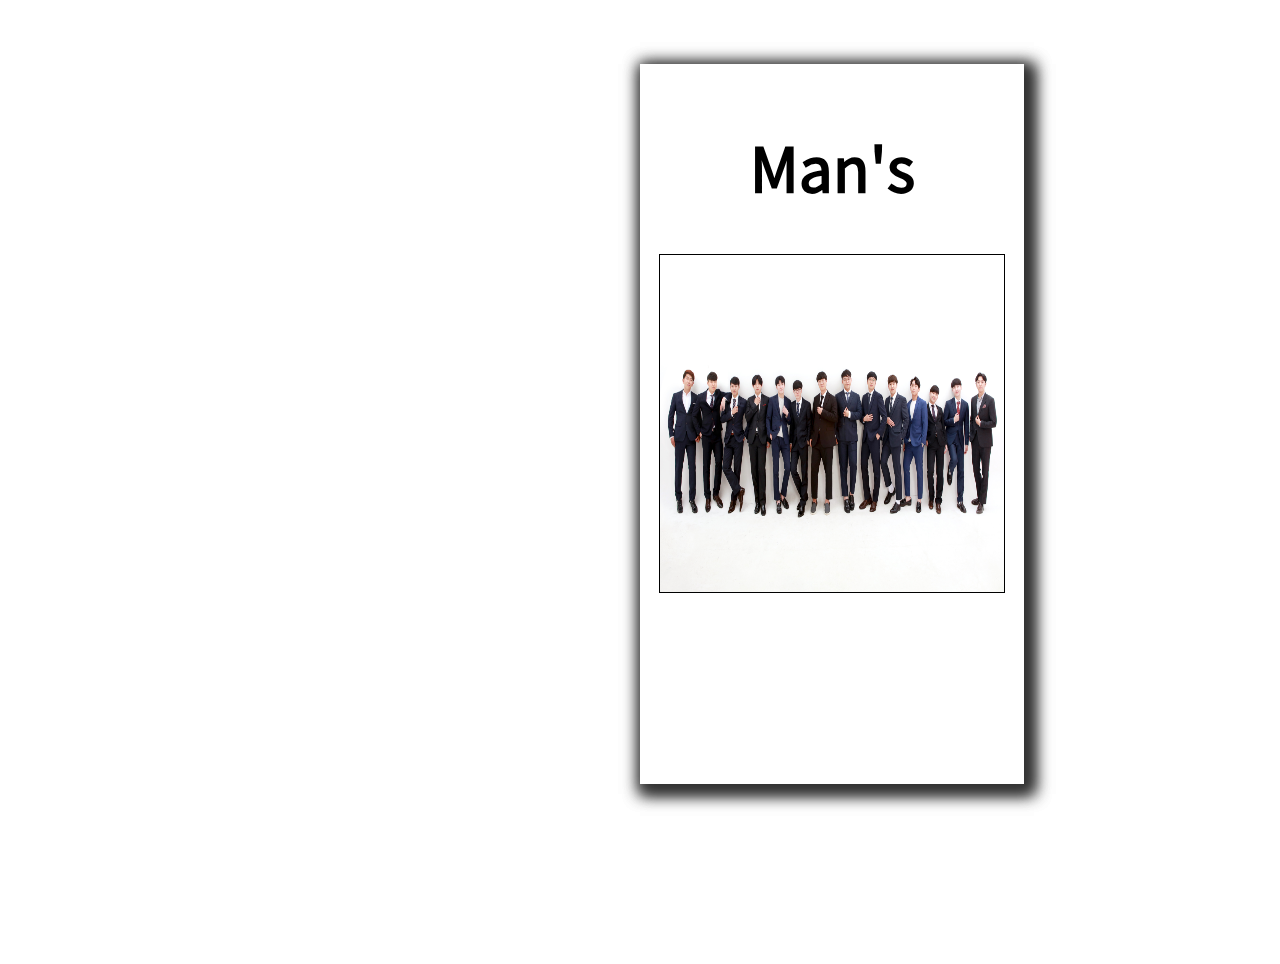
==== fds-PR/index.html @ e63c07d4 "사진첩 미완" ====
<!DOCTYPE html>
<html lang="ko">

<head>
  <meta charset="UTF-8">
  <meta name="viewport" content="width=device-width, initial-scale=1.0">
  <meta http-equiv="X-UA-Compatible" content="ie=edge">
  <title>Book</title>
  <link rel="stylesheet" href="./index.css">
</head>

<body>
  <article class="book">
    <section class="page index">
      <div class="front">
        <h1>Man's</h1>
        <div class="front-click"></div>
        <img class="front-img" src="./img/단3.jpg" alt="정장 단체 사진">
      </div>
      <div class="back back-padding">
        <div class="back-click"></div>
        <h2 class="chapter1">존잘러</h2>
        <img class="img1" src="./img/동1.jpg" alt="">
      </div>
    </section>
    <section class="page">
      <div class="front front-padding2"></div>
      <div class="back2"></div>
    </section>
  </article>
  <script src="index.js"></script>
</body>

</html>
---- fds-PR/index.css ----
@charset "utf-8";
@import url("normalize.css");
@import url("./fonts.css");
*, *::before, *::after {
  box-sizing: border-box;
}

/* CSS Reset */

html, body, button, div, span, applet, object, iframe, h1, h2, h3, h4, h5, h6, p, blockquote, pre, a, abbr, acronym, address, big, cite, code, del, dfn, em, img, ins, kbd, q, s, samp, small, strike, strong, sub, sup, tt, var, b, u, i, center, dl, dt, dd, ol, ul, li, fieldset, form, label, legend, table, caption, tbody, tfoot, thead, tr, th, td, article, aside, canvas, details, embed, figure, figcaption, footer, header, hgroup, menu, nav, output, ruby, section, summary, time, mark, audio, video {
  margin: 0;
  padding: 0;
  border: 0;
  font-size: 100%;
  font: inherit;
  vertical-align: baseline;
}
ul {
  list-style: none;
}
table {
  border-collapse: collapse;
  border-spacing: 0;
}

/* 링크 스타일 */

a {
  color: inherit;
  text-decoration: none;
}
a:hover, a:focus {
  color: #f00;
}
.readable-hidden, .a11y, legend {
  /* position: absolute;
  left: -9999em; */
  position: absolute;
  width: 1px;
  height: 1px;
  overflow: hidden;
  margin: -1px;
  /* font-size: 0;
  line-height: 0; */
  clip: rect(0, 0, 0, 0)
}
.clearfix::after {
  content: "";
  clear: both;
  display: block;
}

/* 레이아웃 설계 */

html {
  height: 100%;
  overflow: hidden;
  font-size: 10px;
}
body {
  background: #fff;
  margin: 0;
  width: 100%;
  height: 100%;
  font-family: 'Noto Sans Regular', sans-serif;
  font-size: 1.4rem;
  color: #181818;
}
.book {
  margin: 5% 5% 5% 50%;
  position: relative;
  width: 30%;
  height: 80%;
  perspective: 1500px;
}
.page, .page2 {
  position: absolute;
  width: 100%;
  height: 100%;
  transition: 1.5s;
  transform-style: preserve-3d;
  transform-origin: left center;
  box-shadow: 5px 5px 15px 5px #333;
}
.front.front-padding {
  border: 1px solid #000;
  background: #fff;
}
.back.back-padding {
  border: 1px solid #000;
  background: #fff;
}
.front.front-padding2 {
  border: 1px solid #000;
  background: #fff;
}
.front, .back {
  position: absolute;
  width: 100%;
  height: 100%;
  padding: 6% 5% 5%;
  backface-visibility: hidden;
  background: #fff;
}
.front-img {
  margin-top: 15%;
  width: 100%;
  height: 50%;
  border: 1px solid #000;
}
.back {
  transform: rotateY(180deg);
}
.front-click {
  position: absolute;
  width: 80px;
  height: 80px;
  top: 0;
  right: 0;
  cursor: pointer;
}
.front-click:hover {
  width: 80px;
  height: 80px;
  background: linear-gradient(45deg, #f6f8f9 0%, #e5ebee 50%, #d7dee3 51%, #f5f7f9 100%);
}
.back-click {
  position: absolute;
  width: 80px;
  height: 80px;
  top: 0;
  left: 0;
  cursor: pointer;
}
.back-click:hover {
  width: 80px;
  height: 80px;
  background: linear-gradient(135deg, #050505 0%, #0f0e0e 47%, #0f0e0e 47%, #0f0e0e 47%, #ffffff 48%, #ffffff 70%, #f7f9f9 100%);
}
h1 {
  padding-top: 10%;
  font-weight: bold;
  color: #000;
  background: #fff;
  font-size: 6rem;
  text-align: center;
  height: 17%;
}
.page.index {
  z-index: 1;
}
.active {
  transform: rotateY(-180deg);
}
.chapter1 {
  margin-top: 4%;
  font-size: 3rem;
  font-weight: bold;
  text-align: center;
}
.img1 {
  margin-top: 10%;
  width: 100%;
  height: 50%;
  border: 1px solid #000;
}
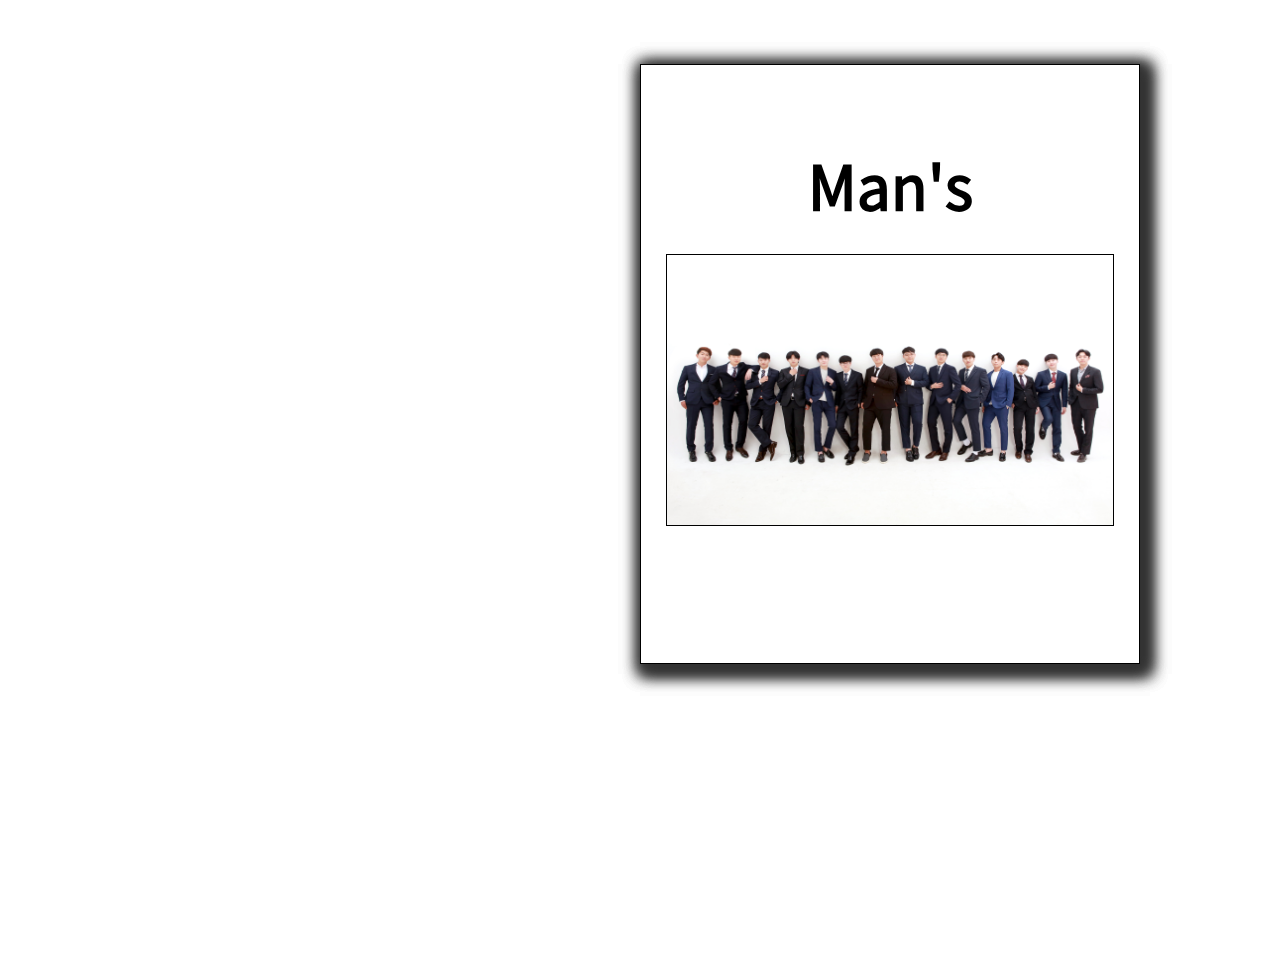
==== commit 5088d0e3: "사진첩 미완" ====
--- a/fds-PR/index.html
+++ b/fds-PR/index.html
@@ -11,24 +11,32 @@
 
 <body>
   <article class="book">
-    <section class="page index">
+    <section class="page active">
       <div class="front">
         <h1>Man's</h1>
         <div class="front-click"></div>
         <img class="front-img" src="./img/단3.jpg" alt="정장 단체 사진">
       </div>
-      <div class="back back-padding">
+      <div class="back">
         <div class="back-click"></div>
-        <h2 class="chapter1">존잘러</h2>
-        <img class="img1" src="./img/동1.jpg" alt="">
+        <h2 class="chapter1">존 잘 러</h2>
+        <img class="img1" src="./img/현1.jpg" alt="">
       </div>
     </section>
     <section class="page">
-      <div class="front front-padding2"></div>
-      <div class="back2"></div>
+      <div class="front">
+        <div class="front-click"></div>
+      </div>
+      <div class="back"></div>
     </section>
-  </article>
-  <script src="index.js"></script>
+    <section class="page">
+      <div class="front">
+        <div class="front-click"></div>
+      </div>
+      <div class="back"></div>
+    </section>
+
+    <script src="./index.js"></script>
 </body>
 
 </html>--- a/fds-PR/index.css
+++ b/fds-PR/index.css
@@ -69,8 +69,8 @@
 .book {
   margin: 5% 5% 5% 50%;
   position: relative;
-  width: 30%;
-  height: 80%;
+  width: 500px;
+  height: 600px;
   perspective: 1500px;
 }
 .page, .page2 {
@@ -81,18 +81,7 @@
   transform-style: preserve-3d;
   transform-origin: left center;
   box-shadow: 5px 5px 15px 5px #333;
-}
-.front.front-padding {
   border: 1px solid #000;
-  background: #fff;
-}
-.back.back-padding {
-  border: 1px solid #000;
-  background: #fff;
-}
-.front.front-padding2 {
-  border: 1px solid #000;
-  background: #fff;
 }
 .front, .back {
   position: absolute;
@@ -146,10 +135,10 @@
   text-align: center;
   height: 17%;
 }
-.page.index {
+.page.active {
   z-index: 1;
 }
-.active {
+.page.flipped {
   transform: rotateY(-180deg);
 }
 .chapter1 {
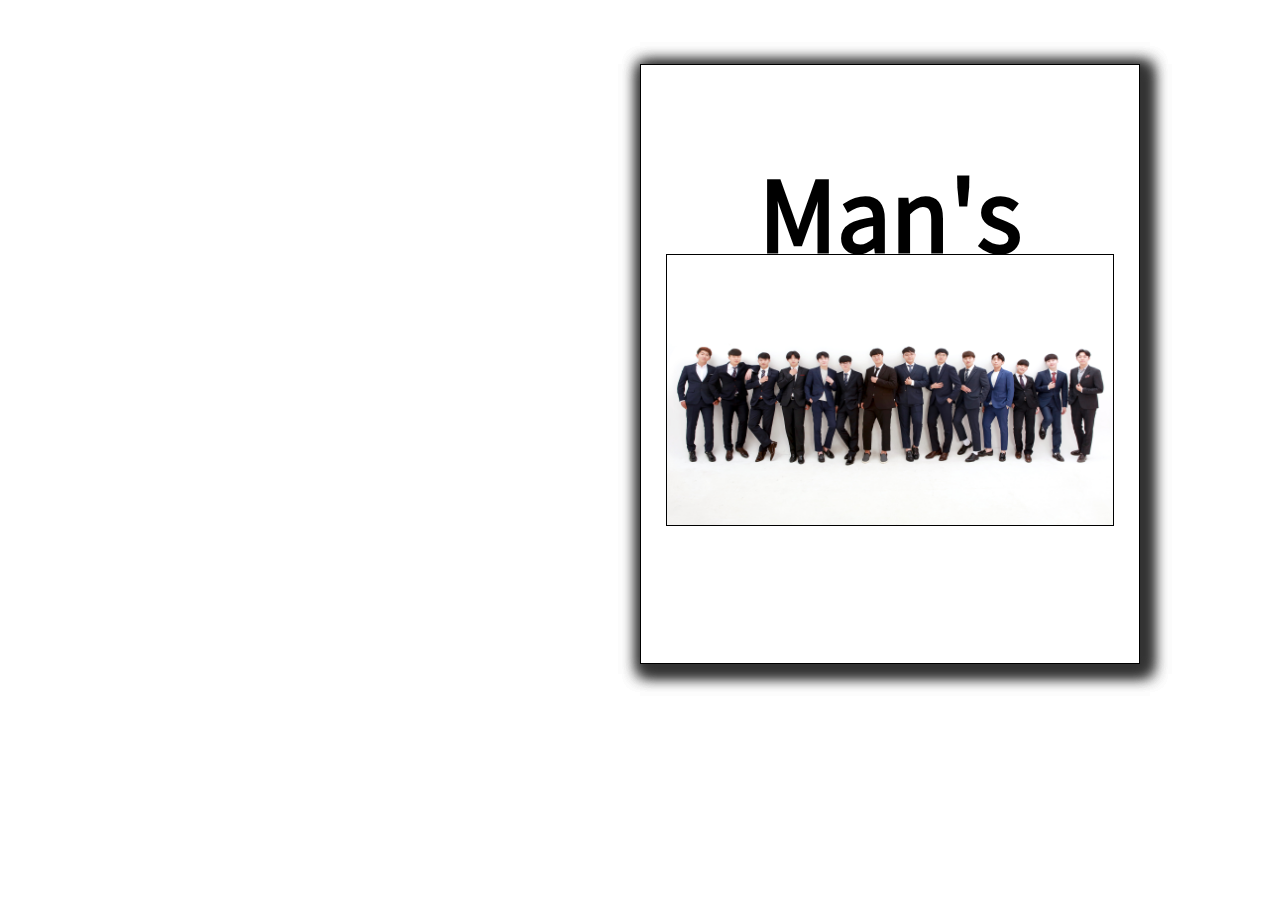
==== commit 6aab9b72: "사진첩 미완" ====
--- a/fds-PR/index.html
+++ b/fds-PR/index.html
@@ -27,7 +27,8 @@
       <div class="front">
         <div class="front-click"></div>
       </div>
-      <div class="back"></div>
+      <div class="back">
+      </div>
     </section>
     <section class="page">
       <div class="front">
--- a/fds-PR/index.css
+++ b/fds-PR/index.css
@@ -52,104 +52,199 @@
 
 /* 레이아웃 설계 */
 
-html {
-  height: 100%;
-  overflow: hidden;
-  font-size: 10px;
-}
-body {
-  background: #fff;
-  margin: 0;
-  width: 100%;
-  height: 100%;
-  font-family: 'Noto Sans Regular', sans-serif;
-  font-size: 1.4rem;
-  color: #181818;
-}
-.book {
-  margin: 5% 5% 5% 50%;
-  position: relative;
-  width: 500px;
-  height: 600px;
-  perspective: 1500px;
-}
-.page, .page2 {
-  position: absolute;
-  width: 100%;
-  height: 100%;
-  transition: 1.5s;
-  transform-style: preserve-3d;
-  transform-origin: left center;
-  box-shadow: 5px 5px 15px 5px #333;
-  border: 1px solid #000;
-}
-.front, .back {
-  position: absolute;
-  width: 100%;
-  height: 100%;
-  padding: 6% 5% 5%;
-  backface-visibility: hidden;
-  background: #fff;
-}
-.front-img {
-  margin-top: 15%;
-  width: 100%;
-  height: 50%;
-  border: 1px solid #000;
-}
-.back {
-  transform: rotateY(180deg);
-}
-.front-click {
-  position: absolute;
-  width: 80px;
-  height: 80px;
-  top: 0;
-  right: 0;
-  cursor: pointer;
-}
-.front-click:hover {
-  width: 80px;
-  height: 80px;
-  background: linear-gradient(45deg, #f6f8f9 0%, #e5ebee 50%, #d7dee3 51%, #f5f7f9 100%);
-}
-.back-click {
-  position: absolute;
-  width: 80px;
-  height: 80px;
-  top: 0;
-  left: 0;
-  cursor: pointer;
-}
-.back-click:hover {
-  width: 80px;
-  height: 80px;
-  background: linear-gradient(135deg, #050505 0%, #0f0e0e 47%, #0f0e0e 47%, #0f0e0e 47%, #ffffff 48%, #ffffff 70%, #f7f9f9 100%);
-}
-h1 {
-  padding-top: 10%;
-  font-weight: bold;
-  color: #000;
-  background: #fff;
-  font-size: 6rem;
-  text-align: center;
-  height: 17%;
-}
-.page.active {
-  z-index: 1;
-}
-.page.flipped {
-  transform: rotateY(-180deg);
-}
-.chapter1 {
-  margin-top: 4%;
-  font-size: 3rem;
-  font-weight: bold;
-  text-align: center;
-}
-.img1 {
-  margin-top: 10%;
-  width: 100%;
-  height: 50%;
-  border: 1px solid #000;
+@media screen and (min-width:1000px) {
+  body {
+    background: #fff;
+    margin: 0;
+    width: 100%;
+    height: 100%;
+    font-family: 'Noto Sans Regular', sans-serif;
+    font-size: 1.4rem;
+    color: #181818;
+  }
+  .book {
+    margin: 5% 5% 5% 50%;
+    position: relative;
+    width: 500px;
+    height: 600px;
+    perspective: 1500px;
+  }
+  .page, .page2 {
+    position: absolute;
+    width: 100%;
+    height: 100%;
+    transition: 1.5s;
+    transform-style: preserve-3d;
+    transform-origin: left center;
+    box-shadow: 5px 5px 15px 5px #333;
+    border: 1px solid #000;
+  }
+  .front, .back {
+    position: absolute;
+    width: 100%;
+    height: 100%;
+    padding: 6% 5% 5%;
+    backface-visibility: hidden;
+    background: #fff;
+  }
+  .front-img {
+    margin-top: 15%;
+    width: 100%;
+    height: 50%;
+    border: 1px solid #000;
+  }
+  .back {
+    transform: rotateY(180deg);
+  }
+  .front-click {
+    position: absolute;
+    width: 80px;
+    height: 80px;
+    top: 0;
+    right: 0;
+    cursor: pointer;
+  }
+  .front-click:hover {
+    width: 80px;
+    height: 80px;
+    background: linear-gradient(45deg, #f6f8f9 0%, #e5ebee 50%, #d7dee3 51%, #f5f7f9 100%);
+  }
+  .back-click {
+    position: absolute;
+    width: 80px;
+    height: 80px;
+    top: 0;
+    left: 0;
+    cursor: pointer;
+  }
+  .back-click:hover {
+    width: 80px;
+    height: 80px;
+    background: linear-gradient(135deg, #050505 0%, #0f0e0e 47%, #0f0e0e 47%, #0f0e0e 47%, #ffffff 48%, #ffffff 70%, #f7f9f9 100%);
+  }
+  h1 {
+    padding-top: 10%;
+    font-weight: bold;
+    color: #000;
+    background: #fff;
+    font-size: 6rem;
+    text-align: center;
+    height: 17%;
+  }
+  .page.active {
+    z-index: 1;
+  }
+  .page.flipped {
+    transform: rotateY(-180deg);
+  }
+  .chapter1 {
+    margin-top: 4%;
+    font-size: 3rem;
+    font-weight: bold;
+    text-align: center;
+  }
+  .img1 {
+    margin-top: 10%;
+    width: 100%;
+    height: 50%;
+    border: 1px solid #000;
+  }
+}
+@media screen and (max-width:999px) {
+  body {
+    background: #fff;
+    margin: 0;
+    /* width: 100%;
+    height: 100%; */
+    font-family: 'Noto Sans Regular', sans-serif;
+    font-size: 1.4rem;
+    color: #181818;
+  }
+  .book {
+    margin: 5% 5% 5% 50%;
+    position: relative;
+    width: 300px;
+    height: 400px;
+    perspective: 1500px;
+  }
+  .page, .page2 {
+    position: absolute;
+    width: 100%;
+    height: 100%;
+    transition: 1.5s;
+    transform-style: preserve-3d;
+    transform-origin: left center;
+    box-shadow: 5px 5px 15px 5px #333;
+    border: 1px solid #000;
+  }
+  .front, .back {
+    position: absolute;
+    width: 100%;
+    height: 100%;
+    padding: 6% 5% 5%;
+    backface-visibility: hidden;
+    background: #fff;
+  }
+  .front-img {
+    margin-top: 15%;
+    width: 100%;
+    height: 50%;
+    border: 1px solid #000;
+  }
+  .back {
+    transform: rotateY(180deg);
+  }
+  .front-click {
+    position: absolute;
+    width: 80px;
+    height: 80px;
+    top: 0;
+    right: 0;
+    cursor: pointer;
+  }
+  .front-click:hover {
+    width: 80px;
+    height: 80px;
+    background: linear-gradient(45deg, #f6f8f9 0%, #e5ebee 50%, #d7dee3 51%, #f5f7f9 100%);
+  }
+  .back-click {
+    position: absolute;
+    width: 80px;
+    height: 80px;
+    top: 0;
+    left: 0;
+    cursor: pointer;
+  }
+  .back-click:hover {
+    width: 80px;
+    height: 80px;
+    background: linear-gradient(135deg, #050505 0%, #0f0e0e 47%, #0f0e0e 47%, #0f0e0e 47%, #ffffff 48%, #ffffff 70%, #f7f9f9 100%);
+  }
+  h1 {
+    padding-top: 10%;
+    font-weight: bold;
+    color: #000;
+    background: #fff;
+    font-size: 3rem;
+    text-align: center;
+    height: 17%;
+  }
+  .page.active {
+    z-index: 1;
+  }
+  .page.flipped {
+    transform: rotateY(-180deg);
+  }
+  .chapter1 {
+    margin-top: 4%;
+    font-size: 3rem;
+    font-weight: bold;
+    text-align: center;
+  }
+  .img1 {
+    margin-top: 10%;
+    width: 100%;
+    height: 50%;
+    border: 1px solid #000;
+  }
 }